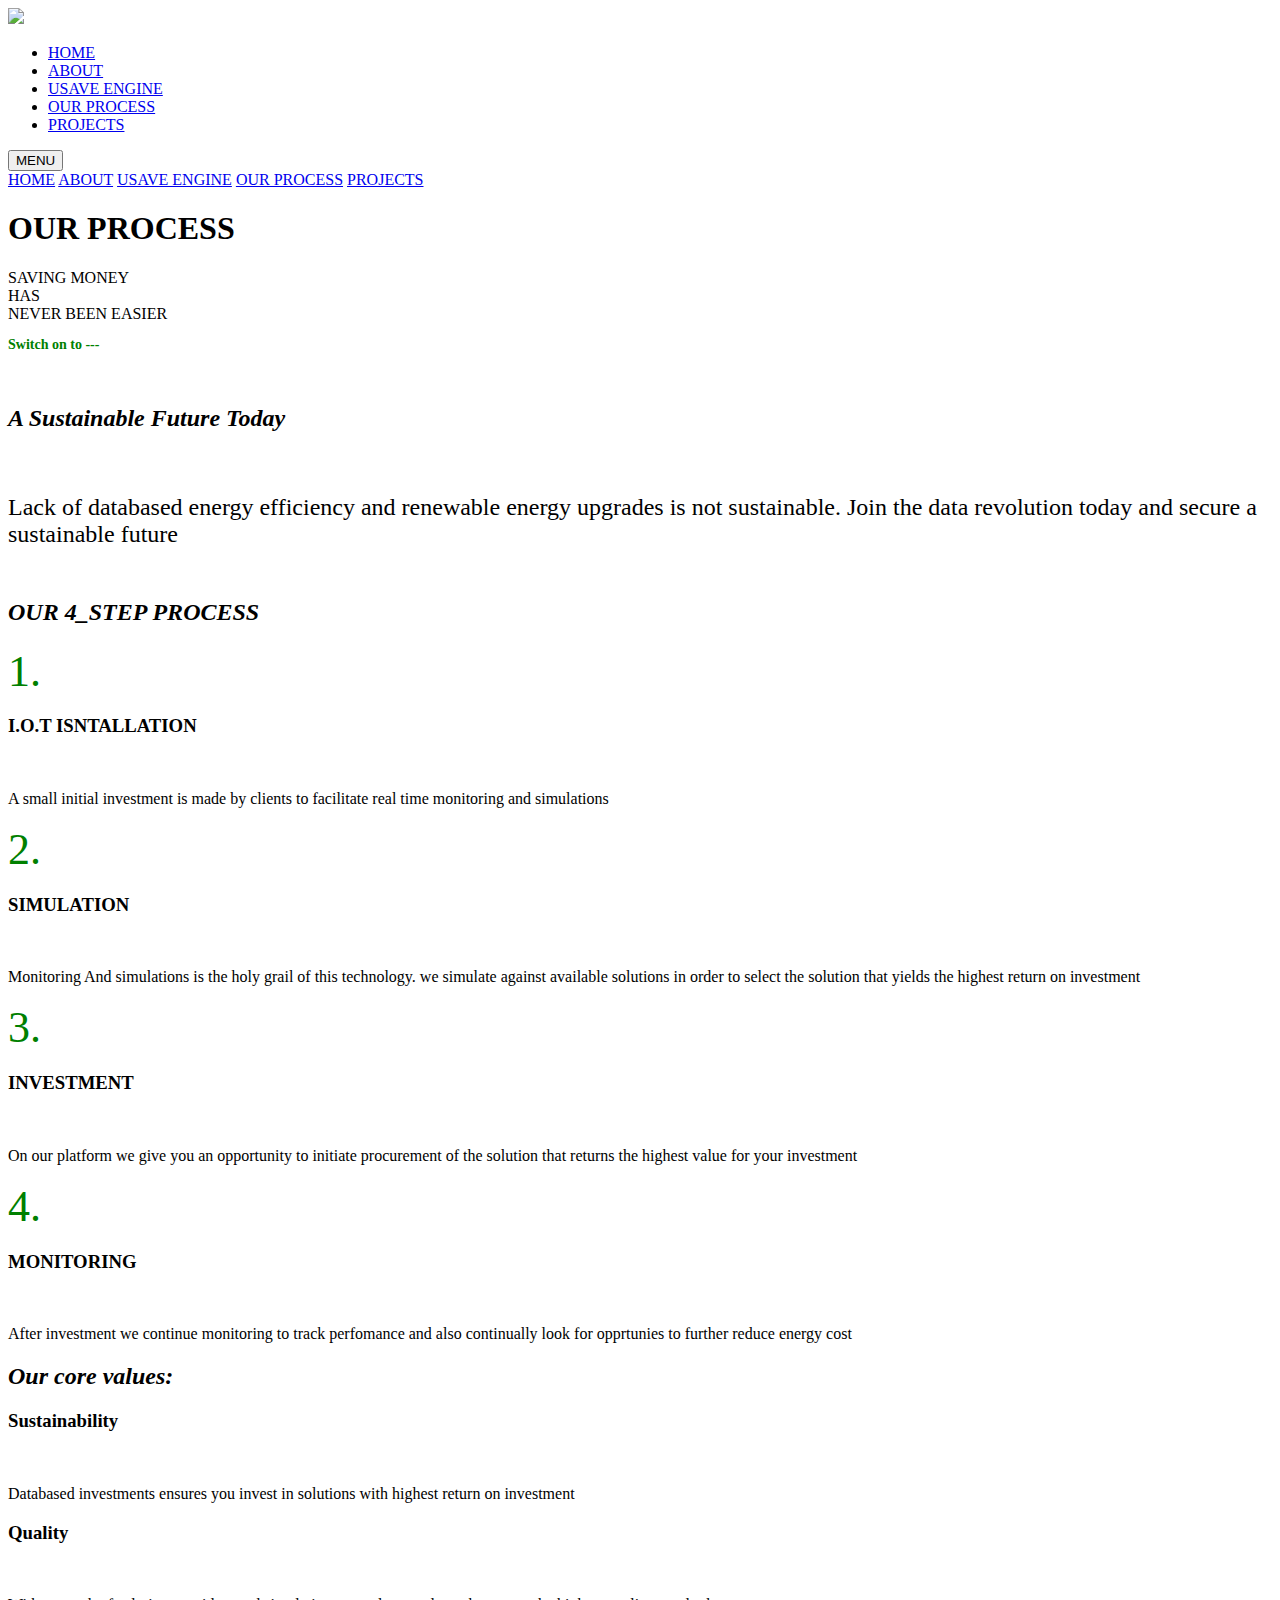
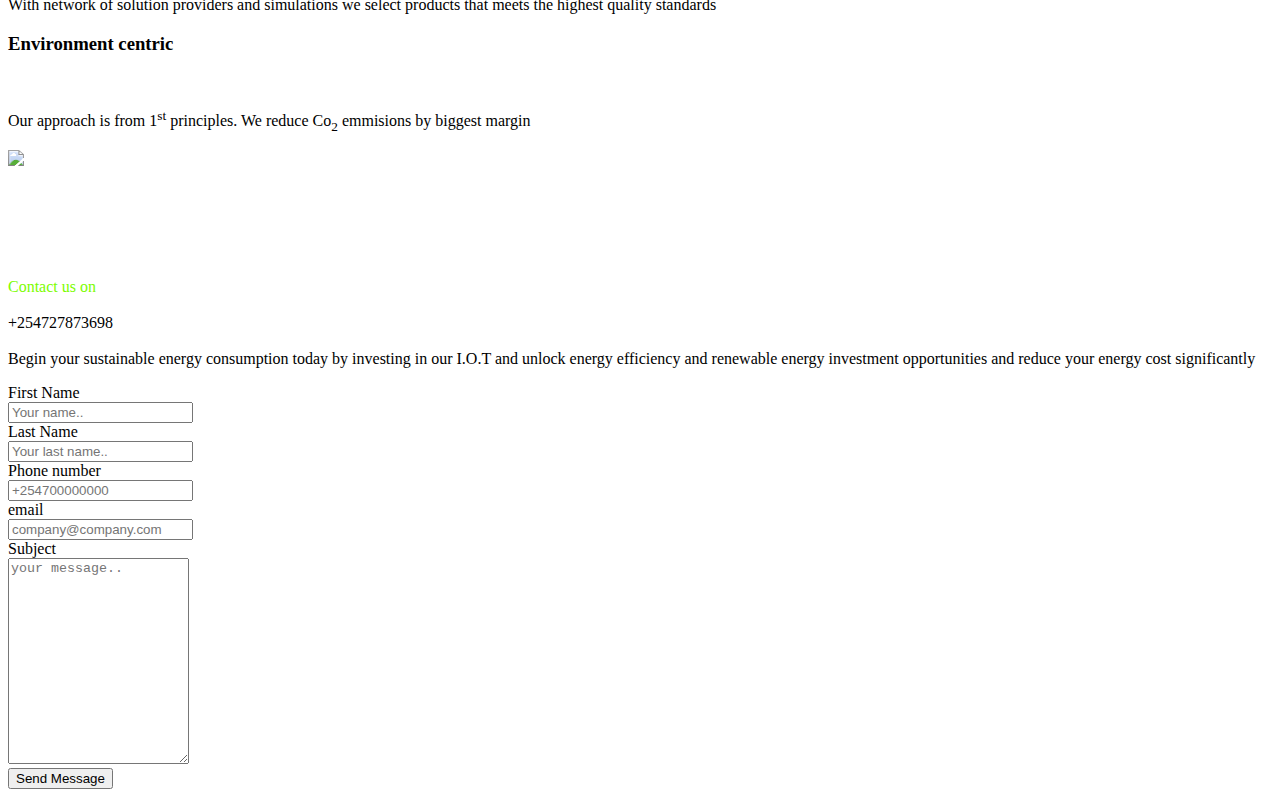
==== index.html @ 7909efdd "added new files" ====
<!Doctype html>
<html>
<head>
    <meta charset="UTF-8">
    <meta name="viewport" content="width=device-width, initial-scale=1.0">
    <title></title>
    <link rel="stylesheet" href="C:\Users\HP\Desktop\html\WaziHub\CSS\process.css" />
</head>
<body>
    <nav>
        <img src="https://usavediodetech.co.ke/logo.png" />
        <ul>
            <li><a href="C:\Users\HP\Desktop\html\WaziHub\html\Home.html">HOME</a></li>
            <li><a href="C:\Users\HP\Desktop\html\WaziHub\html\About.html">ABOUT</a></li>
            <li><a href="C:\Users\HP\Desktop\html\WaziHub\html\usave.html">USAVE ENGINE</a></li>
            <li><a href="C:\Users\HP\Desktop\html\WaziHub\html\Our process.html">OUR PROCESS</a></li>
            <li><a href="C:\Users\HP\Desktop\html\WaziHub\html\Projects.html">PROJECTS</a></li>

        </ul>
        <div class="menu">
            <button onclick="myFunction()" class="dropbutton">MENU</button>
            <div id="myMenu" class="menu-content">
                <a href="C:\Users\HP\Desktop\html\WaziHub\html\Home.html">HOME</a>
                <a href="C:\Users\HP\Desktop\html\WaziHub\html\About.html">ABOUT</a>
                <a href="C:\Users\HP\Desktop\html\WaziHub\html\usave.html">USAVE ENGINE</a>
                <a href="C:\Users\HP\Desktop\html\WaziHub\html\Our process.html">OUR PROCESS</a>
                <a href="C:\Users\HP\Desktop\html\WaziHub\html\Projects.html">PROJECTS</a>
            </div>
        </div>
    </nav>
    <!--script for button function-->
    <script>
        /* When the user clicks on the button,
        toggle between hiding and showing the dropdown content */
        function myFunction() {
            document.getElementById("myMenu").classList.toggle("show");
        }

        // Close the dropdown if the user clicks outside of it
        window.onclick = function (event) {
            if (!event.target.matches('.dropbutton')) {
                var dropdowns = document.getElementsByClassName("menu-content");
                var i;
                for (i = 0; i < dropdowns.length; i++) {
                    var openDropdown = dropdowns[i];
                    if (openDropdown.classList.contains('show')) {
                        openDropdown.classList.remove('show');
                    }
                }
            }
        }
    </script>
    <div class=" intro">
        <h1>OUR PROCESS</h1>
    </div>
    <div class="saving">
        <div class="savin">
            SAVING MONEY <br />HAS<br />NEVER BEEN EASIER
        </div>
        <div class="savin">
            <h3 style="font-family:verdana; color:green; font-size:14px;">Switch on to ---</h3><br /><h2>
                <i>
                    A Sustainable Future
                    Today
                </i>
            </h2><br /><p style="font-size:24px">
                Lack of
                databased energy efficiency and renewable energy upgrades is not sustainable. Join the data revolution today and secure a
                sustainable future
            </p>
        </div>
    </div>

    <div class="proces">
        <h2><br /><i>OUR 4_STEP PROCESS</i></h2>
        <div class="process">
            <div class="two">
                <span style="color:green; font-size:44px;">1.</span><br /> <h3>I.O.T ISNTALLATION</h3><br /> <p>
                    A small initial investment is made by clients to facilitate real time monitoring
                    and simulations
                </p>
            </div>
            <div class="two">
                <span style="color:green; font-size:44px;">2.</span><br /> <h3>SIMULATION</h3><br /><p>
                    Monitoring And simulations is the holy grail of this technology. we simulate against available solutions in
                    order to select the solution that yields the highest return on investment
                </p>
            </div>
            <div class="two">
                <span style="color:green; font-size:44px;">3.</span><br /> <h3>INVESTMENT</h3><br /> <p>
                    On our platform we give you an opportunity to initiate procurement of the solution that returns the highest
                    value for your investment
                </p>
            </div>
            <div class="two">
                <span style="color:green; font-size:44px;">4.</span><br /> <h3>MONITORING</h3><br /><p>
                    After investment we continue monitoring to track perfomance and also continually look for
                    opprtunies to further reduce
                    energy cost
                </p>
            </div>
        </div>
    </div>
    <div class=" value">
        <h2><i>Our core values:</i></h2>
        <div class="values">
            <div class="three">
                <h3>Sustainability</h3><br /><p>
                    Databased investments ensures you invest in solutions
                    with highest return on investment
                </p>
            </div>
            <div class="three">
                <h3>Quality</h3><br /> <p>
                    With network of solution providers and simulations we select
                    products that meets the highest quality standards
                </p>
            </div>
            <div class="three">
                <h3>Environment centric</h3><br /><p>
                    Our approach is from 1<sup>st</sup> principles.
                    We reduce Co<sub>2</sub> emmisions by biggest margin
                </p>
            </div>
        </div>
    </div>
    <div class="responsive">
        <div class="container">
            <div class="contact">
                <p>
                    <img src="C:\Users\HP\Desktop\html\WaziHub\images\usave logo.png" /><br /><br /><br /><br /><br /><br />
                    <br /><span style=" color:lawngreen;"> Contact us on</span> <br /><br /> +254727873698<br /><br />Begin your sustainable energy consumption today by
                    investing in our I.O.T and unlock energy efficiency and renewable energy investment opportunities
                    and reduce your energy cost significantly
                </p>
            </div>

        </div>
        <div class="container span-2">
            <form action="https://formspree.io/f/mvodqjwo" method="POST">
                <div class="row">
                    <div class="col-25">
                        <label for="fname">First Name</label>
                    </div>
                    <div class="col-75">
                        <input type="text" id="fname" name="firstname" placeholder="Your name..">
                    </div>
                </div>
                <div class="row">
                    <div class="col-25">
                        <label for="lname">Last Name</label>
                    </div>
                    <div class="col-75">
                        <input type="text" id="lname" name="lastname" placeholder="Your last name..">
                    </div>
                </div>
                <div class="row">
                    <div class="col-25">
                        <label for="phonenumber">Phone number</label>
                    </div>
                    <div class="col-75">
                        <input type="text" id="phone" name="phone" placeholder="+254700000000">
                        <!--
                           <select id="country" name="country">
                            <option value="australia">Australia</option>
                            <option value="canada">Canada</option>
                            <option value="usa">USA</option>
                            </select>
                        -->

                    </div>
                </div>
                <div class="row">
                    <div class="col-25">
                        <label for="email">email</label>
                    </div>
                    <div class="col-75">
                        <input type="text" id="email" name="email" placeholder="company@company.com">
                    </div>
                </div>
                <div class="row">
                    <div class="col-25">
                        <label for="subject">Subject</label>
                    </div>
                    <div class="col-75">
                        <textarea id="subject" name="subject" placeholder="your message.." style="height:200px"></textarea>
                    </div>
                </div>
                <div class="row">
                    <input type="submit" value="Send Message">
                </div>
            </form>
        </div>
    </div>
</body>
</html>
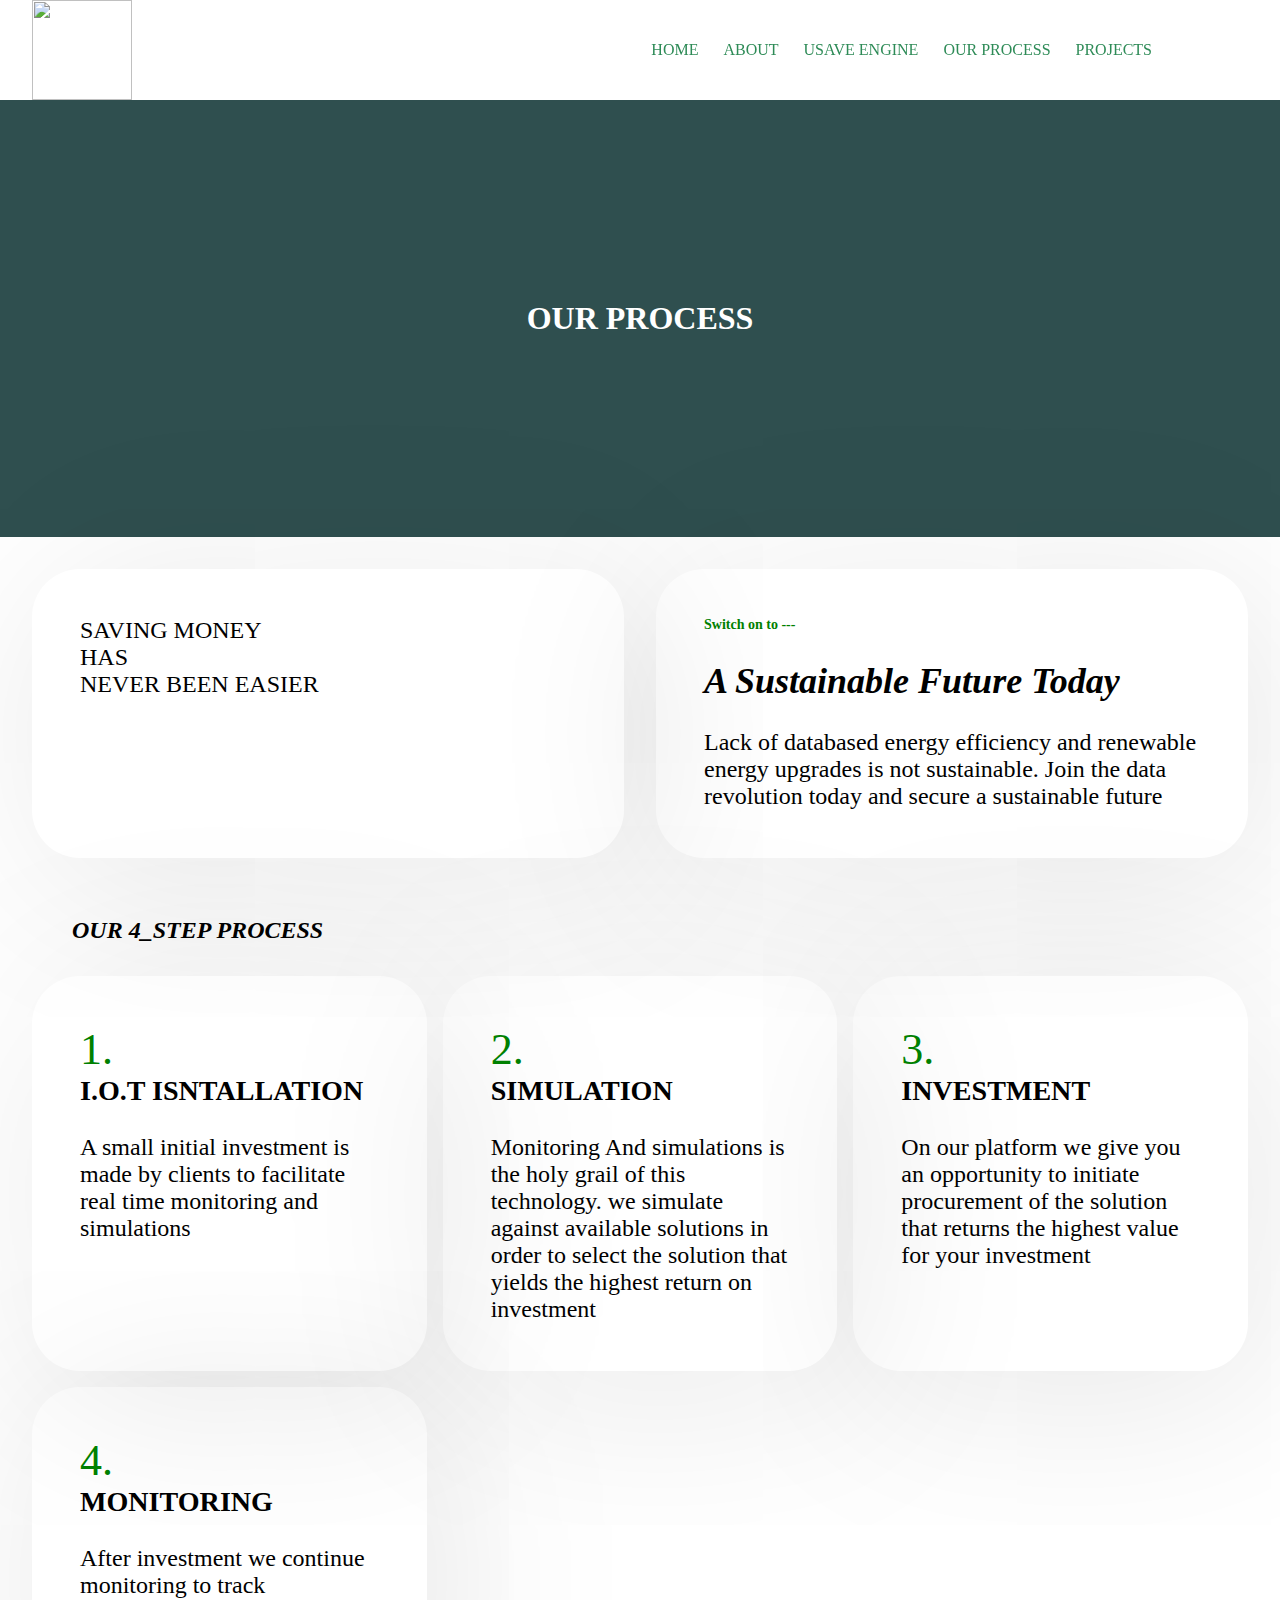
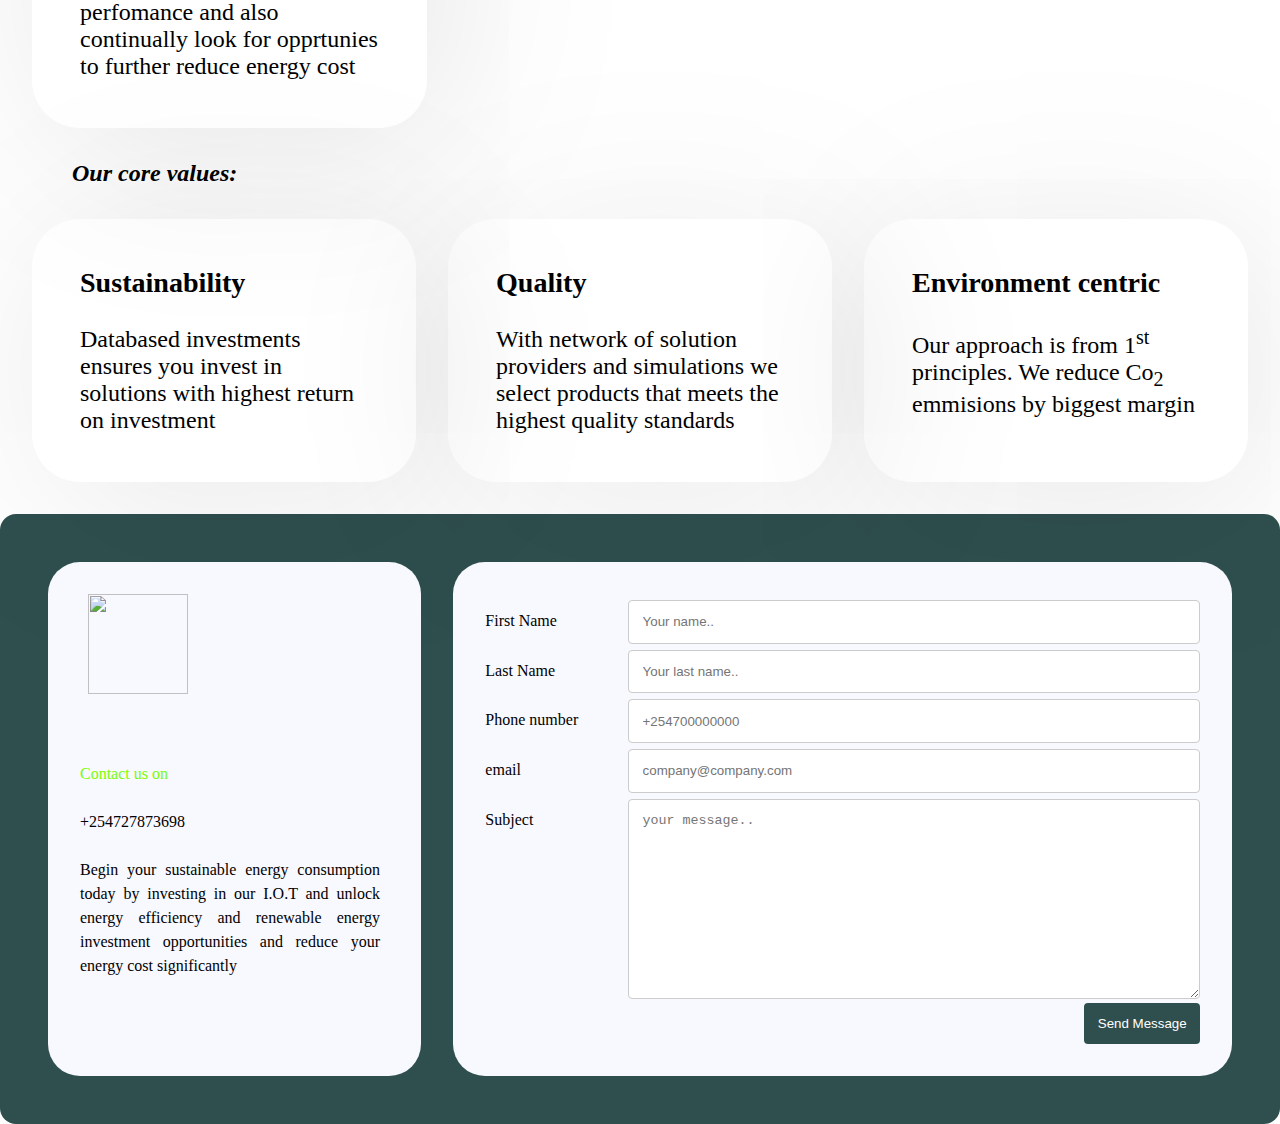
==== commit b2a11085: "Update index.html" ====
--- a/index.html
+++ b/index.html
@@ -4,7 +4,7 @@
     <meta charset="UTF-8">
     <meta name="viewport" content="width=device-width, initial-scale=1.0">
     <title></title>
-    <link rel="stylesheet" href="C:\Users\HP\Desktop\html\WaziHub\CSS\process.css" />
+    <link rel="stylesheet" href="https://kdouglasrono.github.io/usave.github.io/process.css" />
 </head>
 <body>
     <nav>
@@ -193,4 +193,4 @@
         </div>
     </div>
 </body>
-</html>+</html>
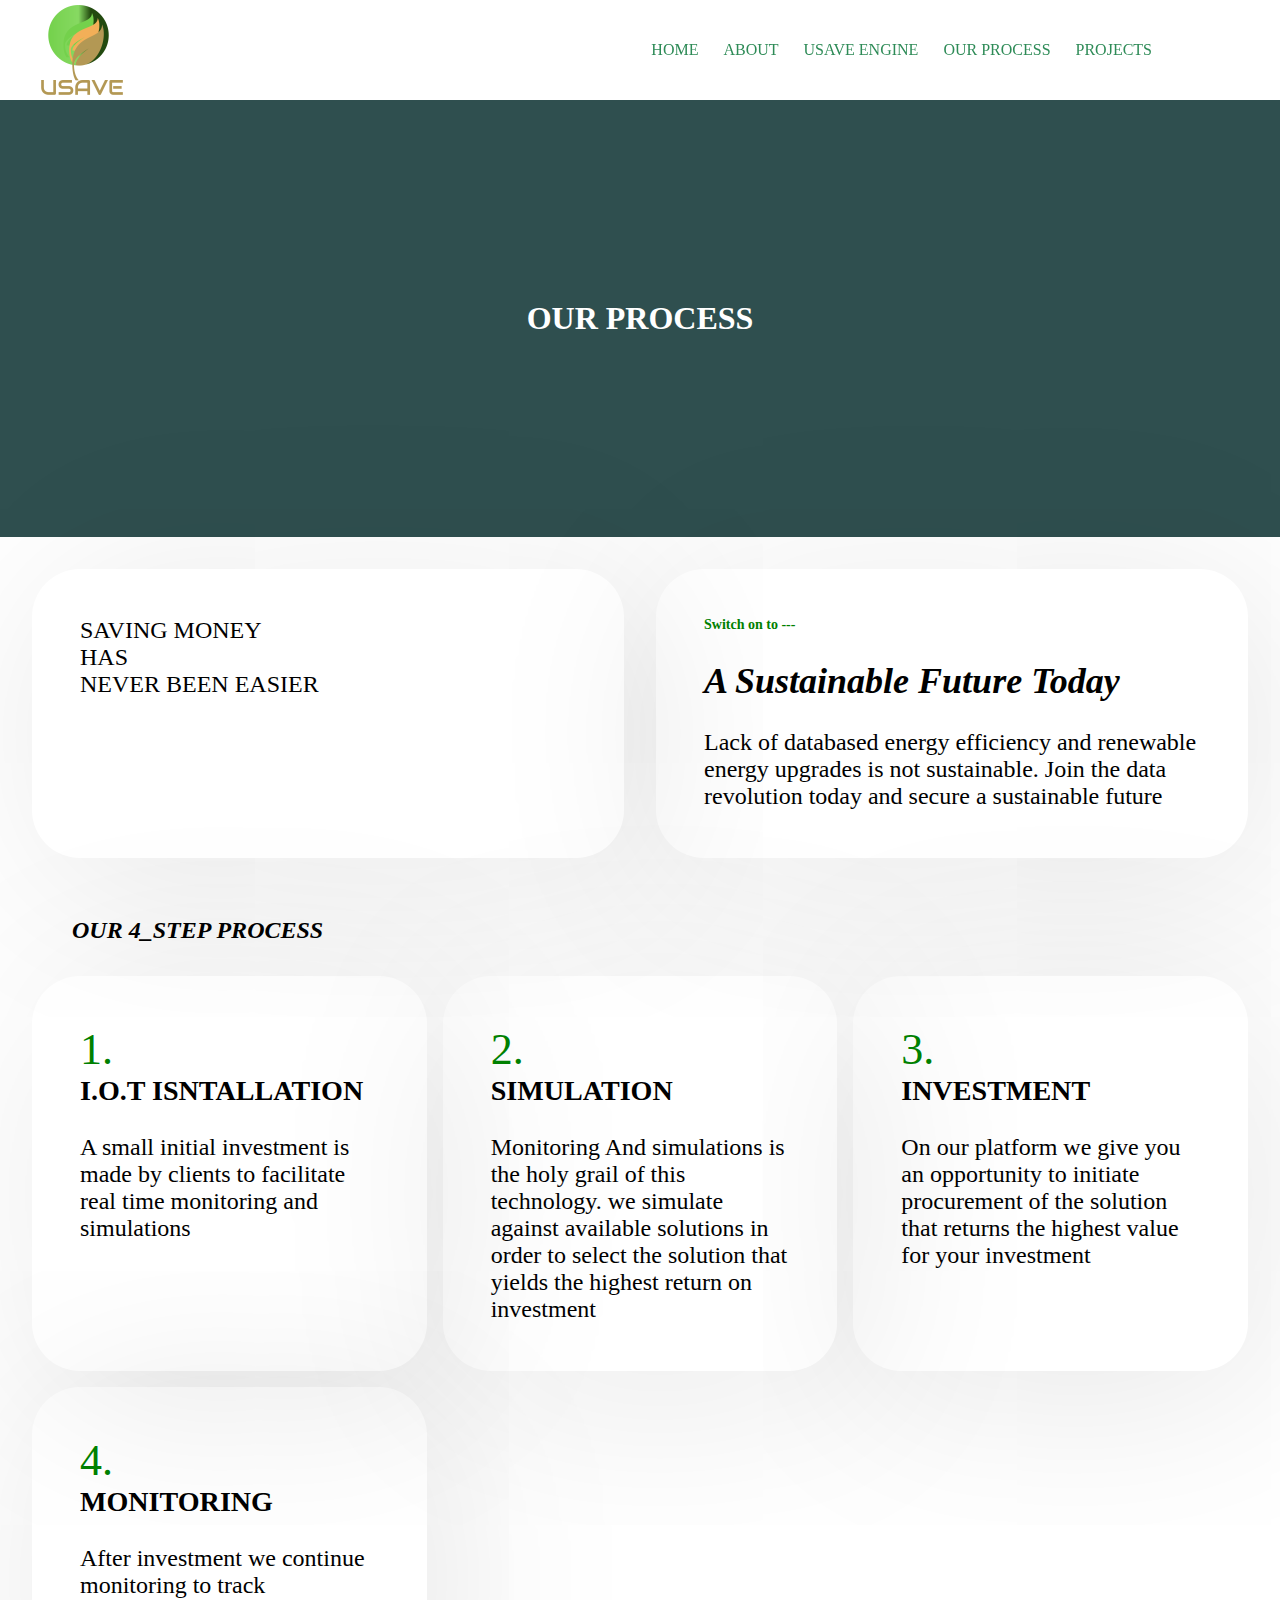
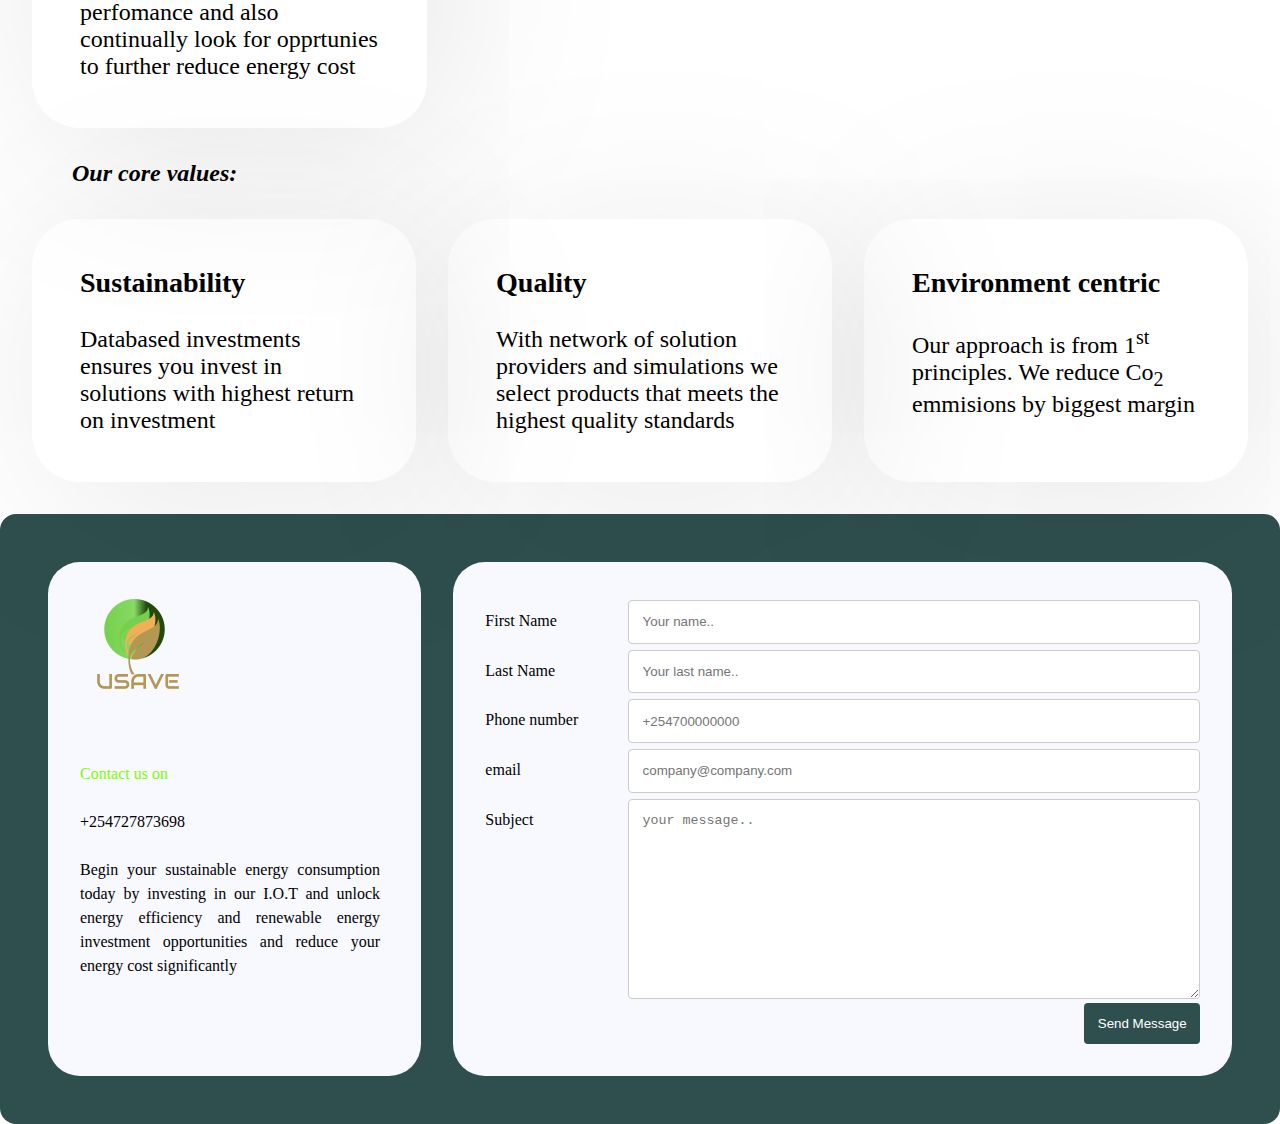
==== commit 9527801d: "Update index.html" ====
--- a/index.html
+++ b/index.html
@@ -8,23 +8,23 @@
 </head>
 <body>
     <nav>
-        <img src="https://usavediodetech.co.ke/logo.png" />
+        <img src="https://kdouglasrono.github.io/usave.github.io/logo.png" />
         <ul>
-            <li><a href="C:\Users\HP\Desktop\html\WaziHub\html\Home.html">HOME</a></li>
-            <li><a href="C:\Users\HP\Desktop\html\WaziHub\html\About.html">ABOUT</a></li>
-            <li><a href="C:\Users\HP\Desktop\html\WaziHub\html\usave.html">USAVE ENGINE</a></li>
-            <li><a href="C:\Users\HP\Desktop\html\WaziHub\html\Our process.html">OUR PROCESS</a></li>
-            <li><a href="C:\Users\HP\Desktop\html\WaziHub\html\Projects.html">PROJECTS</a></li>
+            <li><a href="https://kdouglasrono.github.io/usave.github.io/home.html">HOME</a></li>
+            <li><a href="https://kdouglasrono.github.io/usave.github.io/about.html">ABOUT</a></li>
+            <li><a href="https://kdouglasrono.github.io/usave.github.io/usave.html">USAVE ENGINE</a></li>
+            <li><a href="https://kdouglasrono.github.io/usave.github.io/index.html">OUR PROCESS</a></li>
+            <li><a href="https://kdouglasrono.github.io/usave.github.io/projects.html">PROJECTS</a></li>
 
         </ul>
         <div class="menu">
             <button onclick="myFunction()" class="dropbutton">MENU</button>
             <div id="myMenu" class="menu-content">
-                <a href="C:\Users\HP\Desktop\html\WaziHub\html\Home.html">HOME</a>
-                <a href="C:\Users\HP\Desktop\html\WaziHub\html\About.html">ABOUT</a>
-                <a href="C:\Users\HP\Desktop\html\WaziHub\html\usave.html">USAVE ENGINE</a>
-                <a href="C:\Users\HP\Desktop\html\WaziHub\html\Our process.html">OUR PROCESS</a>
-                <a href="C:\Users\HP\Desktop\html\WaziHub\html\Projects.html">PROJECTS</a>
+                <a href="https://kdouglasrono.github.io/usave.github.io/home.html">HOME</a>
+                <a href="https://kdouglasrono.github.io/usave.github.io/about.html">ABOUT</a>
+                <a href="https://kdouglasrono.github.io/usave.github.io/usave.html">USAVE ENGINE</a>
+                <a href="https://kdouglasrono.github.io/usave.github.io/index.html">OUR PROCESS</a>
+                <a href="https://kdouglasrono.github.io/usave.github.io/projects.html">PROJECTS</a>
             </div>
         </div>
     </nav>
@@ -128,7 +128,7 @@
         <div class="container">
             <div class="contact">
                 <p>
-                    <img src="C:\Users\HP\Desktop\html\WaziHub\images\usave logo.png" /><br /><br /><br /><br /><br /><br />
+                    <img src="https://kdouglasrono.github.io/usave.github.io/logo.png" /><br /><br /><br /><br /><br /><br />
                     <br /><span style=" color:lawngreen;"> Contact us on</span> <br /><br /> +254727873698<br /><br />Begin your sustainable energy consumption today by
                     investing in our I.O.T and unlock energy efficiency and renewable energy investment opportunities
                     and reduce your energy cost significantly
